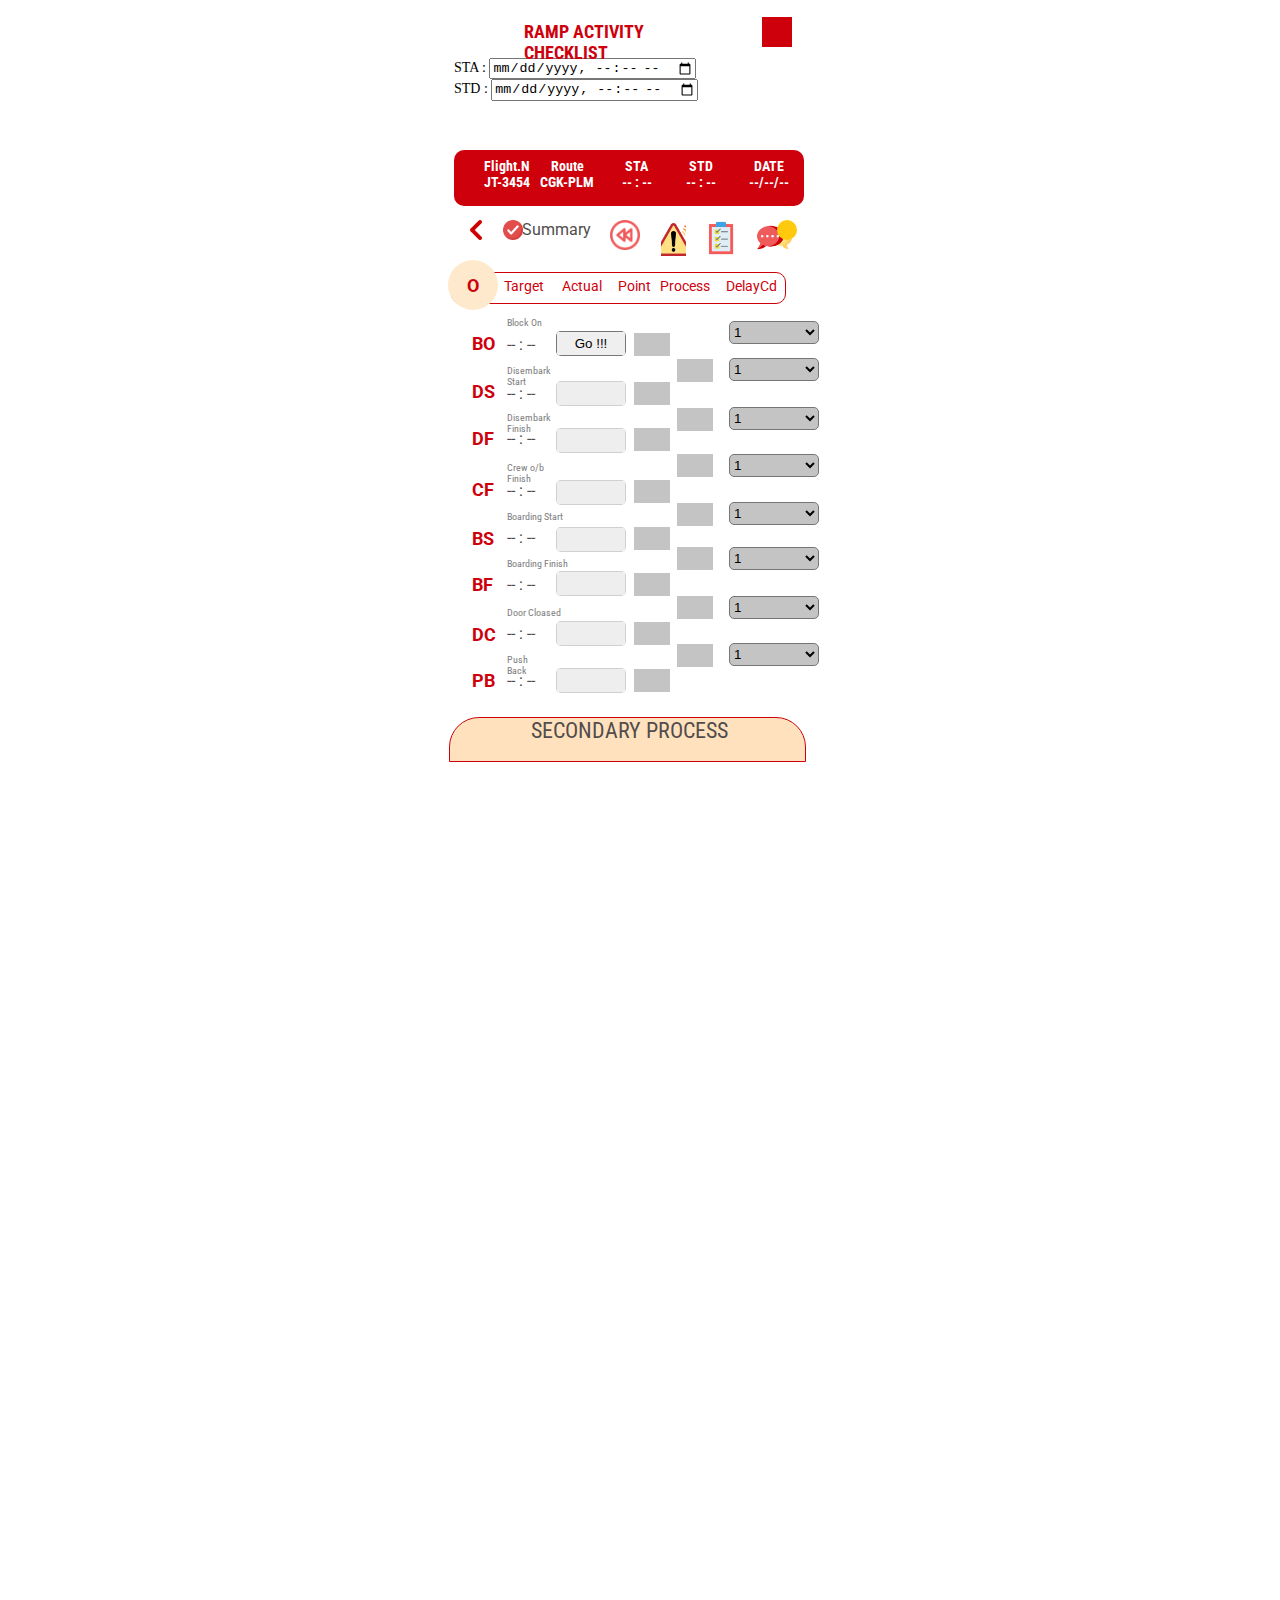
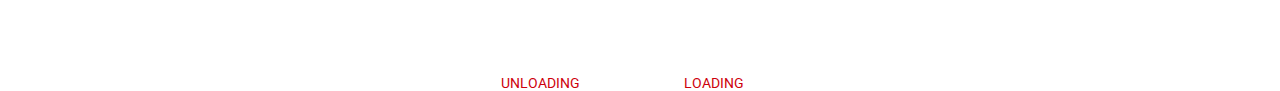
==== index.html @ bf1036a4 "ok" ====
<!DOCTYPE html>
<html>

<head>
    <link href="https://fonts.googleapis.com/css?family=Roboto+Condensed&display=swap" rel="stylesheet" />
    <link href="https://fonts.googleapis.com/css?family=Roboto&display=swap" rel="stylesheet" />
    <link href="./css/main.css" rel="stylesheet" />
    <link href="https://cdn.jsdelivr.net/npm/bootstrap@5.1.3/dist/css/bootstrap.min.css" rel="stylesheet"
        integrity="sha384-1BmE4kWBq78iYhFldvKuhfTAU6auU8tT94WrHftjDbrCEXSU1oBoqyl2QvZ6jIW3" crossorigin="anonymous">
    <title>Document</title>
</head>

<body>
    <div id="content" style="position: absolute; 
        left: 0; 
        right: 0; 
        margin-left: auto; 
        margin-right: auto; 
        width: 30%;" class="text-center card">
        <div class="v1211_265">
            <span class="v1211_266 mt-2">SECONDARY PROCESS</span>
        </div>
        <div class="ataInput">
            STA : <input id="staInput" type="datetime-local" name="partydate"><br>
            <!-- ATA : <input id="ataInput" type="datetime-local" name="partydate"><br> -->
            STD : <input id="stdInput" type="datetime-local" name="partydate"><br>
            <div id="aht"></div>
        </div>

        <span class="v1211_267">UNLOADING</span>
        <span class="v1211_268">LOADING</span>
        <div class="v1211_269">
            <div class="name"></div>
            <div class="name"></div>
            <div class="name"></div>
            <div class="name"></div>
            <div class="name"></div>
            <div class="name"></div>
            <div class="name"></div>
            <div class="name"></div>
            <div class="v1211_278">
                <button data-ct="Bo" id="racStart" class="cp_time mt-0 btn btn-danger px-0 py-0"
                    style="height: 100%;width: 100%;">Go
                    !!!</button>
            </div>
            <div class="v1211_285">
                <button data-ct="Ds" disabled class="cp_time mt-0 btn btn-secondary px-0 py-0"
                    style="height: 100%;width: 100%;">
                </button>
            </div>
            <div class="v1211_279">
                <button data-ct="Df" disabled class="cp_time mt-0 btn btn-secondary px-0 py-0"
                    style="height: 100%;width: 100%;"></button>
            </div>
            <div class="v1211_280">
                <button data-ct="Cf" disabled class="cp_time mt-0 btn btn-secondary px-0 py-0"
                    style="height: 100%;width: 100%;"></button>
            </div>
            <div class="v1211_281">
                <button data-ct="Bs" disabled class="cp_time mt-0 btn btn-secondary px-0 py-0"
                    style="height: 100%;width: 100%;"></button>
            </div>
            <div class="v1211_282">
                <button data-ct="Bf" disabled class="cp_time mt-0 btn btn-secondary px-0 py-0"
                    style="height: 100%;width: 100%;"></button>
            </div>
            <div class="v1211_283">
                <button data-ct="Dc" disabled class="cp_time mt-0 btn btn-secondary px-0 py-0"
                    style="height: 100%;width: 100%;"></button>
            </div>
            <div class="v1211_284">
                <button data-ct="Pb" disabled class="cp_time mt-0 btn btn-secondary px-0 py-0"
                    style="height: 100%;width: 100%;"></button>
            </div>
            <div id="devBo" class="v1211_286 text-center"></div>
            <div id="devDs" class="v1211_287"></div>
            <div id="devDf" class="v1211_288"></div>
            <div id="devCf" class="v1211_289"></div>
            <div id="devBs" class="v1211_290"></div>
            <div id="devBf" class="v1211_300"></div>
            <div id="devDc" class="v1211_291"></div>
            <div id="devPb" class="v1211_299"></div>
            <div id="devpBo" class="v1211_292"></div>
            <div id="devpDs" class="v1211_293"></div>
            <div id="devpDf" class="v1211_294"></div>
            <div id="devpCf" class="v1211_295"></div>
            <div id="devpBs" class="v1211_296"></div>
            <div id="devpDc" class="v1211_297"></div>
            <div id="devpBf" class="v1211_298"></div>
            <select class="v1211_301" name="cars" id="cars">
                <option value="1">1</option>
                <option value="2">2</option>
                <option value="3">3</option>
                <option value="4">4</option>
            </select>
            <select class="v1211_302" id="">
                <option value="1">1</option>
                <option value="2">2</option>
                <option value="3">3</option>
                <option value="4">4</option>
            </select>
            <select class="v1211_303" name="cars" id="cars">
                <option value="1">1</option>
                <option value="2">2</option>
                <option value="3">3</option>
                <option value="4">4</option>
            </select>
            <select class="v1211_304">
                <option value="1">1</option>
                <option value="2">2</option>
                <option value="3">3</option>
                <option value="4">4</option>
            </select>

            <select class="v1211_305">
                <option value="1">1</option>
                <option value="2">2</option>
                <option value="3">3</option>
                <option value="4">4</option>
            </select>
            <select class="v1211_306">
                <option value="1">1</option>
                <option value="2">2</option>
                <option value="3">3</option>
                <option value="4">4</option>
            </select>
            <select class="v1211_307">
                <option value="1">1</option>
                <option value="2">2</option>
                <option value="3">3</option>
                <option value="4">4</option>
            </select>
            <select class="v1211_308">
                <option value="1">1</option>
                <option value="2">2</option>
                <option value="3">3</option>
                <option value="4">4</option>
            </select>
            <div class="name"></div>
            <div class="name"></div>
            <div class="v1211_311"></div>
            <div class="v1211_312"></div>
            <div class="v1211_313"></div>
            <div class="v1211_314"></div>
            <div class="v1211_315"></div>
            <div class="v1211_316"></div>
            <div class="v1211_317"></div>
            <div class="v1211_318"></div>
            <span id="tgtBo" class="v1211_319">-- : --</span>
            <span class="v1211_328">BO</span>
            <span class="v1211_329">DS</span>
            <span class="v1211_330">DF</span>
            <span class="v1211_331">CF</span>
            <span class="v1211_332">BS</span>
            <span class="v1211_333">BF</span>
            <span class="v1211_334">DC</span>
            <span class="v1211_335">PB</span>
            <span class="v1211_336">Block On</span>
            <span class="v1211_337">Disembark Start</span>
            <span class="v1211_338">Disembark Finish</span>
            <span class="v1211_339">Crew o/b Finish</span>
            <span class="v1211_340">Boarding Start</span>
            <span class="v1211_341">Boarding Finish</span>
            <span class="v1211_342">Door Cloased</span>
            <span class="v1211_343">Push Back</span>
            <span id="tgtDs" class="v1211_344">-- : --</span>
            <span id="tgtDf" class="v1211_345">-- : --</span>
            <span id="tgtCf" class="v1211_346">-- : --</span>
            <span id="tgtBs" class="v1211_347">-- : --</span>
            <span id="tgtBf" class="v1211_348">-- : --</span>
            <span id="tgtDc" class="v1211_349">-- : --</span>
            <span id="tgtPb" class="v1211_350">-- : --</span>
        </div>
        <div id="cpTitle" style="position:absolute;top: 252px;">
            <div class="v1211_351"></div>
            <div class="v1211_352"></div>
            <span class="v1211_353">Target</span>
            <span class="v1211_354">O</span>
            <span class="v1211_355">Actual</span>
            <span class="v1211_356">Point</span>
            <span class="v1211_357">Process</span>
            <span class="v1211_358">DelayCd</span>
        </div>
        <div class="v1211_359">
            <div class="v1211_360">
                <div class="v1211_361">
                    <div class="v1211_362"></div>
                </div>
            </div>
            <div class="v1211_363">
                <div class="v1211_364">
                    <div class="v1211_365"></div>
                </div>
            </div>
            <div class="v1211_366">
                <div class="v1211_367">
                    <div class="v1211_368"></div>
                </div>
            </div>
        </div>
        <div class="v1211_369"></div>
        <div class="v1211_370">
            <span class="v1211_372">Flight.N <br>
                JT-3454</span>
            <span class="v1211_373">Route
                CGK-PLM</span>
            <span class="v1211_374">STA<br>
                <span id="staShow">-- : --</span>
            </span>
            <span class="v1211_375">STD<br>
                <span id="stdShow">-- : --</span>
            </span>
            <span class="v1211_376">DATE<br>
                <span id="staDateShow">--/--/--</span></span>
        </div>
        <span class="v1211_371">RAMP ACTIVITY CHECKLIST</span>

        <div class="name"></div>
        <div class="name"></div>
        <div class="name"></div>
        <div class="name"></div>
        <div class="name"></div>
        <div class="name"></div>
        <div class="name"></div>
        <div class="name"></div>
        <div style="position: absolute;
        top: 212px;">
            <div class="v1211_385"></div>
            <div class="v1211_386"></div>
            <div class="v1211_387"></div>
            <div class="v1211_388"></div>
            <div class="v1211_389"></div>
            <div class="v1211_390"></div>
            <span class="v1211_391">Summary</span>
            <div class="v1211_392"></div>
        </div>
    </div>
    <script src="jquery.js"></script>
    <script src="ok.js"></script>
</body>

</html>
---- css/main.css ----
* {
  box-sizing: border-box;
}
body {
  font-size: 14px;
}
.v1211_264 {
  width: 360px;
  height: 644px;
  background: rgba(255,255,255,1);
  opacity: 1;
  position: absolute;
  top: 0px;
  left: 0px;
  overflow: hidden;
}
.v1211_265 {
  width: 357px;
  height: 45px;
  background: rgba(255,226,189,1);
  opacity: 1;
  position: absolute;
  top: 709px;
  left: 1px;
  border: 1px solid rgba(206,0,12,1);
  border-top-left-radius: 30px;
  border-top-right-radius: 30px;
  overflow: hidden;
}
.v1211_266 {
  width: 198px;
  color: rgba(82,77,77,1);
  position: absolute;
  top: 0px;
  left: 81px;
  font-family: Roboto Condensed;
  font-weight: Regular;
  font-size: 22px;
  opacity: 1;
  text-align: left;
}
.v1211_267 {
  width: 78px;
  color: rgba(206,0,12,1);
  position: absolute;
  top: 1667px;
  left: 53px;
  font-family: Roboto;
  font-weight: Regular;
  font-size: 14px;
  opacity: 1;
  text-align: left;
}
.v1211_268 {
  width: 59px;
  color: rgba(206,0,12,1);
  position: absolute;
  top: 1667px;
  left: 236px;
  font-family: Roboto;
  font-weight: Regular;
  font-size: 14px;
  opacity: 1;
  text-align: left;
}
.v1211_269 {
  width: 438px;
  height: 445px;
  background: rgba(255,255,255,1);
  opacity: 1;
  position: absolute;
  top: 248px;
  left: 10px;
  overflow: hidden;
}
.name {
  color: #fff;
}
.name {
  color: #fff;
}
.name {
  color: #fff;
}
.name {
  color: #fff;
}
.name {
  color: #fff;
}
.name {
  color: #fff;
}
.name {
  color: #fff;
}
.name {
  color: #fff;
}
.v1211_278 {
  /* width: 60px; */
  width: 70px;
  height: 25px;
  /* background: rgba(196,196,196,1); */
  opacity: 1;
  position: absolute;
  /* top: 77px; */
  top: 75px;
  left: 98px;
  border-top-left-radius: 5px;
  border-top-right-radius: 5px;
  border-bottom-left-radius: 5px;
  border-bottom-right-radius: 5px;
  overflow: hidden;
  padding-top: 0%;
}
.v1211_279 {
  width: 70px;
  height: 25px;
  /* background: rgba(239,90,90,1); */
  opacity: 1;
  position: absolute;
  top: 172px;
  left: 98px;
  border-top-left-radius: 5px;
  border-top-right-radius: 5px;
  border-bottom-left-radius: 5px;
  border-bottom-right-radius: 5px;
  /* box-shadow: 0px 4px 4px rgba(0, 0, 0, 0.25); */
  overflow: hidden;
}
.v1211_280 {
  width: 70px;
  height: 25px;
  /* background: rgba(196,196,196,1); */
  opacity: 1;
  position: absolute;
  top: 224px;
  left: 98px;
  border-top-left-radius: 5px;
  border-top-right-radius: 5px;
  border-bottom-left-radius: 5px;
  border-bottom-right-radius: 5px;
  overflow: hidden;
}
.v1211_281 {
  width: 70px;
  height: 25px;
  /* background: rgba(196,196,196,1); */
  opacity: 1;
  position: absolute;
  top: 271px;
  left: 98px;
  border-top-left-radius: 5px;
  border-top-right-radius: 5px;
  border-bottom-left-radius: 5px;
  border-bottom-right-radius: 5px;
  overflow: hidden;
}
.v1211_282 {
  width: 70px;
  height: 25px;
  /* background: rgba(196,196,196,1); */
  opacity: 1;
  position: absolute;
  top: 315px;
  left: 98px;
  border-top-left-radius: 5px;
  border-top-right-radius: 5px;
  border-bottom-left-radius: 5px;
  border-bottom-right-radius: 5px;
  overflow: hidden;
}
.v1211_283 {
  width: 70px;
  height: 25px;
  /* background: rgba(196,196,196,1); */
  opacity: 1;
  position: absolute;
  top: 365px;
  left: 98px;
  border-top-left-radius: 5px;
  border-top-right-radius: 5px;
  border-bottom-left-radius: 5px;
  border-bottom-right-radius: 5px;
  overflow: hidden;
}
.v1211_284 {
  width: 70px;
  height: 25px;
  /* background: rgba(196,196,196,1); */
  opacity: 1;
  position: absolute;
  top: 412px;
  left: 98px;
  border-top-left-radius: 5px;
  border-top-right-radius: 5px;
  border-bottom-left-radius: 5px;
  border-bottom-right-radius: 5px;
  overflow: hidden;
}
.v1211_285 {
  width: 70px;
  height: 25px;
  /* background: rgba(196,196,196,1); */
  opacity: 1;
  position: absolute;
  top: 125px;
  left: 98px;
  border-top-left-radius: 5px;
  border-top-right-radius: 5px;
  border-bottom-left-radius: 5px;
  border-bottom-right-radius: 5px;
  overflow: hidden;
}
.v1211_286 {
  width: 36px;
  height: 23px;
  background: rgba(196,196,196,1);
  opacity: 1;
  position: absolute;
  top: 77px;
  left: 176px;
  overflow: hidden;
}
.v1211_287 {
  width: 36px;
  height: 23px;
  background: rgba(196,196,196,1);
  opacity: 1;
  position: absolute;
  top: 126px;
  left: 176px;
  overflow: hidden;
}
.v1211_288 {
  width: 36px;
  height: 23px;
  background: rgba(196,196,196,1);
  opacity: 1;
  position: absolute;
  top: 172px;
  left: 176px;
  overflow: hidden;
}
.v1211_289 {
  width: 36px;
  height: 23px;
  background: rgba(196,196,196,1);
  opacity: 1;
  position: absolute;
  top: 224px;
  left: 176px;
  overflow: hidden;
}
.v1211_290 {
  width: 36px;
  height: 23px;
  background: rgba(196,196,196,1);
  opacity: 1;
  position: absolute;
  top: 271px;
  left: 176px;
  overflow: hidden;
}
.v1211_291 {
  width: 36px;
  height: 23px;
  background: rgba(196,196,196,1);
  opacity: 1;
  position: absolute;
  top: 366px;
  left: 176px;
  overflow: hidden;
}
.v1211_292 {
  width: 36px;
  height: 23px;
  background: rgba(196,196,196,1);
  opacity: 1;
  position: absolute;
  top: 103px;
  left: 219px;
  overflow: hidden;
}
.v1211_293 {
  width: 36px;
  height: 23px;
  background: rgba(196,196,196,1);
  opacity: 1;
  position: absolute;
  top: 152px;
  left: 219px;
  overflow: hidden;
}
.v1211_294 {
  width: 36px;
  height: 23px;
  background: rgba(196,196,196,1);
  opacity: 1;
  position: absolute;
  top: 198px;
  left: 219px;
  overflow: hidden;
}
.v1211_295 {
  width: 36px;
  height: 23px;
  background: rgba(196,196,196,1);
  opacity: 1;
  position: absolute;
  top: 247px;
  left: 219px;
  overflow: hidden;
}
.v1211_296 {
  width: 36px;
  height: 23px;
  background: rgba(196,196,196,1);
  opacity: 1;
  position: absolute;
  top: 291px;
  left: 219px;
  overflow: hidden;
}
.v1211_297 {
  width: 36px;
  height: 23px;
  background: rgba(196,196,196,1);
  opacity: 1;
  position: absolute;
  top: 388px;
  left: 219px;
  overflow: hidden;
}
.v1211_298 {
  width: 36px;
  height: 23px;
  background: rgba(196,196,196,1);
  opacity: 1;
  position: absolute;
  top: 340px;
  left: 219px;
  overflow: hidden;
}
.v1211_299 {
  width: 36px;
  height: 23px;
  background: rgba(196,196,196,1);
  opacity: 1;
  position: absolute;
  top: 413px;
  left: 176px;
  overflow: hidden;
}
.v1211_300 {
  width: 36px;
  height: 23px;
  background: rgba(196,196,196,1);
  opacity: 1;
  position: absolute;
  top: 317px;
  left: 176px;
  overflow: hidden;
}
.v1211_301 {
  top: 65px;
  left: 271px;
  width: 90px;
  height: 23px;
  background: rgba(196,196,196,1);
  opacity: 1;
  position: absolute;
  border-top-left-radius: 5px;
  border-top-right-radius: 5px;
  border-bottom-left-radius: 5px;
  border-bottom-right-radius: 5px;
  overflow: hidden;
}
.v1211_302 {
  top: 102px;
  left: 271px;
  width: 90px;
  height: 23px;
  background: rgba(196,196,196,1);
  opacity: 1;
  position: absolute;
  border-top-left-radius: 5px;
  border-top-right-radius: 5px;
  border-bottom-left-radius: 5px;
  border-bottom-right-radius: 5px;
  overflow: hidden;
}
.v1211_303 {
  top: 151px;
  left: 271px;
  width: 90px;
  height: 23px;
  background: rgba(196,196,196,1);
  opacity: 1;
  position: absolute;
  border-top-left-radius: 5px;
  border-top-right-radius: 5px;
  border-bottom-left-radius: 5px;
  border-bottom-right-radius: 5px;
  overflow: hidden;
}
.v1211_304 {
  top: 198px;
  left: 271px;
  width: 90px;
  height: 23px;
  background: rgba(196,196,196,1);
  opacity: 1;
  position: absolute;
  border-top-left-radius: 5px;
  border-top-right-radius: 5px;
  border-bottom-left-radius: 5px;
  border-bottom-right-radius: 5px;
  overflow: hidden;
}
.v1211_305 {
  top: 246px;
  left: 271px;
  width: 90px;
  height: 23px;
  background: rgba(196,196,196,1);
  opacity: 1;
  position: absolute;
  border-top-left-radius: 5px;
  border-top-right-radius: 5px;
  border-bottom-left-radius: 5px;
  border-bottom-right-radius: 5px;
  overflow: hidden;
}
.v1211_306 {
  top: 340px;
  left: 271px;
  width: 90px;
  height: 23px;
  background: rgba(196,196,196,1);
  opacity: 1;
  position: absolute;
  border-top-left-radius: 5px;
  border-top-right-radius: 5px;
  border-bottom-left-radius: 5px;
  border-bottom-right-radius: 5px;
  overflow: hidden;
}
.v1211_307 {
  top: 387px;
  left: 271px;
  width: 90px;
  height: 23px;
  background: rgba(196,196,196,1);
  opacity: 1;
  position: absolute;
  border-top-left-radius: 5px;
  border-top-right-radius: 5px;
  border-bottom-left-radius: 5px;
  border-bottom-right-radius: 5px;
  overflow: hidden;
}
.v1211_308 {
  top: 291px;
  left: 271px;
  width: 90px;
  height: 23px;
  background: rgba(196,196,196,1);
  opacity: 1;
  position: absolute;
  border-top-left-radius: 5px;
  border-top-right-radius: 5px;
  border-bottom-left-radius: 5px;
  border-bottom-right-radius: 5px;
  overflow: hidden;
}
.name {
  color: #fff;
}
.name {
  color: #fff;
}
.v1211_311 {
  width: 40px;
  height: 40px;
  background: rgba(255,255,255,1);
  opacity: 1;
  position: absolute;
  top: 67px;
  left: 6px;
  border-radius: 50%;
}
.v1211_312 {
  width: 40px;
  height: 40px;
  background: rgba(255,255,255,1);
  opacity: 1;
  position: absolute;
  top: 163px;
  left: 6px;
  border-radius: 50%;
}
.v1211_313 {
  width: 40px;
  height: 40px;
  background: rgba(255,255,255,1);
  opacity: 1;
  position: absolute;
  top: 116px;
  left: 6px;
  border-radius: 50%;
}
.v1211_314 {
  width: 40px;
  height: 40px;
  background: rgba(255,255,255,1);
  opacity: 1;
  position: absolute;
  top: 213px;
  left: 6px;
  border-radius: 50%;
}
.v1211_315 {
  width: 40px;
  height: 40px;
  background: rgba(255,255,255,1);
  opacity: 1;
  position: absolute;
  top: 309px;
  left: 6px;
  border-radius: 50%;
}
.v1211_316 {
  width: 40px;
  height: 40px;
  background: rgba(255,255,255,1);
  opacity: 1;
  position: absolute;
  top: 262px;
  left: 6px;
  border-radius: 50%;
}
.v1211_317 {
  width: 40px;
  height: 40px;
  background: rgba(255,255,255,1);
  opacity: 1;
  position: absolute;
  top: 405px;
  left: 6px;
  border-radius: 50%;
}
.v1211_318 {
  width: 40px;
  height: 40px;
  background: rgba(255,255,255,1);
  opacity: 1;
  position: absolute;
  top: 358px;
  left: 6px;
  border-radius: 50%;
}
.v1211_319 {
  width: 48px;
  color: rgba(82,77,77,1);
  position: absolute;
  top: 79px;
  left: 49px;
  font-family: Roboto;
  font-weight: Regular;
  font-size: 16px;
  opacity: 1;
  text-align: left;
}
.v1211_320 {
  width: 48px;
  color: rgba(82,77,77,1);
  position: absolute;
  top: 79px;
  left: 114px;
  font-family: Roboto;
  font-weight: Regular;
  font-size: 16px;
  opacity: 1;
  text-align: left;
}
.v1211_321 {
  width: 9px;
  color: rgba(82,77,77,1);
  position: absolute;
  top: 79px;
  left: 190px;
  font-family: Roboto;
  font-weight: Regular;
  font-size: 16px;
  opacity: 1;
  text-align: left;
}
.v1211_322 {
  width: 9px;
  color: rgba(82,77,77,1);
  position: absolute;
  top: 128px;
  left: 190px;
  font-family: Roboto;
  font-weight: Regular;
  font-size: 16px;
  opacity: 1;
  text-align: left;
}
.v1211_323 {
  width: 9px;
  color: rgba(82,77,77,1);
  position: absolute;
  top: 0px;
  left: 233px;
  font-family: Roboto;
  font-weight: Regular;
  font-size: 16px;
  opacity: 1;
  text-align: left;
}
.v1211_324 {
  width: 25px;
  color: rgba(82,77,77,1);
  position: absolute;
  top: 59px;
  left: 287px;
  font-family: Roboto;
  font-weight: Regular;
  font-size: 16px;
  opacity: 1;
  text-align: left;
}
.v1211_325 {
  width: 25px;
  color: rgba(82,77,77,1);
  position: absolute;
  top: 103px;
  left: 287px;
  font-family: Roboto;
  font-weight: Regular;
  font-size: 16px;
  opacity: 1;
  text-align: left;
}
.v1211_326 {
  width: 48px;
  color: rgba(82,77,77,1);
  position: absolute;
  top: 128px;
  left: 114px;
  font-family: Roboto;
  font-weight: Regular;
  font-size: 16px;
  opacity: 1;
  text-align: left;
}
.v1211_327 {
  width: 48px;
  color: rgba(255,255,255,1);
  position: absolute;
  top: 175px;
  left: 114px;
  font-family: Roboto;
  font-weight: Regular;
  font-size: 16px;
  opacity: 1;
  text-align: left;
}
.v1211_328 {
  width: 24px;
  color: rgba(206,0,12,1);
  position: absolute;
  top: 77px;
  left: 14px;
  font-family: Roboto;
  font-weight: Bold;
  font-size: 18px;
  opacity: 1;
  text-align: left;
}
.v1211_329 {
  width: 23px;
  color: rgba(206,0,12,1);
  position: absolute;
  top: 125px;
  left: 14px;
  font-family: Roboto;
  font-weight: Bold;
  font-size: 18px;
  opacity: 1;
  text-align: left;
}
.v1211_330 {
  width: 22px;
  color: rgba(206,0,12,1);
  position: absolute;
  top: 172px;
  left: 14px;
  font-family: Roboto;
  font-weight: Bold;
  font-size: 18px;
  opacity: 1;
  text-align: left;
}
.v1211_331 {
  width: 22px;
  color: rgba(206,0,12,1);
  position: absolute;
  top: 223px;
  left: 14px;
  font-family: Roboto;
  font-weight: Bold;
  font-size: 18px;
  opacity: 1;
  text-align: left;
}
.v1211_332 {
  width: 23px;
  color: rgba(206,0,12,1);
  position: absolute;
  top: 272px;
  left: 14px;
  font-family: Roboto;
  font-weight: Bold;
  font-size: 18px;
  opacity: 1;
  text-align: left;
}
.v1211_333 {
  width: 22px;
  color: rgba(206,0,12,1);
  position: absolute;
  top: 318px;
  left: 14px;
  font-family: Roboto;
  font-weight: Bold;
  font-size: 18px;
  opacity: 1;
  text-align: left;
}
.v1211_334 {
  width: 24px;
  color: rgba(206,0,12,1);
  position: absolute;
  top: 368px;
  left: 14px;
  font-family: Roboto;
  font-weight: Bold;
  font-size: 18px;
  opacity: 1;
  text-align: left;
}
.v1211_335 {
  width: 24px;
  color: rgba(206,0,12,1);
  position: absolute;
  top: 414px;
  left: 14px;
  font-family: Roboto;
  font-weight: Bold;
  font-size: 18px;
  opacity: 1;
  text-align: left;
}
.v1211_336 {
  width: 36px;
  color: rgba(126,126,126,1);
  position: absolute;
  top: 61px;
  left: 49px;
  font-family: Roboto Condensed;
  font-weight: Regular;
  font-size: 10px;
  opacity: 1;
  text-align: left;
}
.v1211_337 {
  width: 64px;
  color: rgba(126,126,126,1);
  position: absolute;
  top: 109px;
  left: 49px;
  font-family: Roboto Condensed;
  font-weight: Regular;
  font-size: 10px;
  opacity: 1;
  text-align: left;
}
.v1211_338 {
  width: 68px;
  color: rgba(126,126,126,1);
  position: absolute;
  top: 156px;
  left: 49px;
  font-family: Roboto Condensed;
  font-weight: Regular;
  font-size: 10px;
  opacity: 1;
  text-align: left;
}
.v1211_339 {
  width: 62px;
  color: rgba(126,126,126,1);
  position: absolute;
  top: 206px;
  left: 49px;
  font-family: Roboto Condensed;
  font-weight: Regular;
  font-size: 10px;
  opacity: 1;
  text-align: left;
}
.v1211_340 {
  width: 57px;
  color: rgba(126,126,126,1);
  position: absolute;
  top: 255px;
  left: 49px;
  font-family: Roboto Condensed;
  font-weight: Regular;
  font-size: 10px;
  opacity: 1;
  text-align: left;
}
.v1211_341 {
  width: 62px;
  color: rgba(126,126,126,1);
  position: absolute;
  top: 302px;
  left: 49px;
  font-family: Roboto Condensed;
  font-weight: Regular;
  font-size: 10px;
  opacity: 1;
  text-align: left;
}
.v1211_342 {
  width: 54px;
  color: rgba(126,126,126,1);
  position: absolute;
  top: 351px;
  left: 49px;
  font-family: Roboto Condensed;
  font-weight: Regular;
  font-size: 10px;
  opacity: 1;
  text-align: left;
}
.v1211_343 {
  width: 42px;
  color: rgba(126,126,126,1);
  position: absolute;
  top: 398px;
  left: 49px;
  font-family: Roboto Condensed;
  font-weight: Regular;
  font-size: 10px;
  opacity: 1;
  text-align: left;
}
.v1211_344 {
  width: 48px;
  color: rgba(82,77,77,1);
  position: absolute;
  top: 128px;
  left: 49px;
  font-family: Roboto;
  font-weight: Regular;
  font-size: 16px;
  opacity: 1;
  text-align: left;
}
.v1211_345 {
  width: 48px;
  color: rgba(82,77,77,1);
  position: absolute;
  top: 173px;
  left: 49px;
  font-family: Roboto;
  font-weight: Regular;
  font-size: 16px;
  opacity: 1;
  text-align: left;
}
.v1211_346 {
  width: 48px;
  color: rgba(82,77,77,1);
  position: absolute;
  top: 225px;
  left: 49px;
  font-family: Roboto;
  font-weight: Regular;
  font-size: 16px;
  opacity: 1;
  text-align: left;
}
.v1211_347 {
  width: 48px;
  color: rgba(82,77,77,1);
  position: absolute;
  top: 272px;
  left: 49px;
  font-family: Roboto;
  font-weight: Regular;
  font-size: 16px;
  opacity: 1;
  text-align: left;
}
.v1211_348 {
  width: 48px;
  color: rgba(82,77,77,1);
  position: absolute;
  top: 319px;
  left: 49px;
  font-family: Roboto;
  font-weight: Regular;
  font-size: 16px;
  opacity: 1;
  text-align: left;
}
.v1211_349 {
  width: 48px;
  color: rgba(82,77,77,1);
  position: absolute;
  top: 368px;
  left: 49px;
  font-family: Roboto;
  font-weight: Regular;
  font-size: 16px;
  opacity: 1;
  text-align: left;
}
.v1211_350 {
  width: 48px;
  color: rgba(82,77,77,1);
  position: absolute;
  top: 415px;
  left: 49px;
  font-family: Roboto;
  font-weight: Regular;
  font-size: 16px;
  opacity: 1;
  text-align: left;
}
.v1211_351 {
  width: 335px;
  height: 32px;
  background: url("../images/v1211_351.png");
  background-repeat: no-repeat;
  background-position: center center;
  background-size: cover;
  opacity: 1;
  position: absolute;
  top: 12px;
  left: 3px;
  border: 1px solid rgba(206,0,12,1);
  border-top-left-radius: 10px;
  border-top-right-radius: 10px;
  border-bottom-left-radius: 10px;
  border-bottom-right-radius: 10px;
  overflow: hidden;
}
.v1211_352 {
  width: 50px;
  height: 50px;
  background: rgba(255,233,204,1);
  opacity: 1;
  position: absolute;
  top: 0px;
  left: 0px;
  border-radius: 50%;
}
.v1211_353 {
  width: 40px;
  color: rgba(206,0,12,1);
  position: absolute;
  top: 18px;
  left: 56px;
  font-family: Roboto;
  font-weight: Medium;
  font-size: 14px;
  opacity: 1;
  text-align: left;
}
.v1211_354 {
  width: 13px;
  color: rgba(206,0,12,1);
  position: absolute;
  top: 15px;
  left: 19px;
  font-family: Roboto;
  font-weight: Bold;
  font-size: 18px;
  opacity: 1;
  text-align: left;
}
.v1211_355 {
  width: 41px;
  color: rgba(206,0,12,1);
  position: absolute;
  top: 18px;
  left: 114px;
  font-family: Roboto;
  font-weight: Medium;
  font-size: 14px;
  opacity: 1;
  text-align: left;
}
.v1211_356 {
  width: 33px;
  color: rgba(206,0,12,1);
  position: absolute;
  top: 18px;
  left: 170px;
  font-family: Roboto;
  font-weight: Medium;
  font-size: 14px;
  opacity: 1;
  text-align: left;
}
.v1211_357 {
  width: 51px;
  color: rgba(206,0,12,1);
  position: absolute;
  top: 18px;
  left: 212px;
  font-family: Roboto;
  font-weight: Medium;
  font-size: 14px;
  opacity: 1;
  text-align: left;
}
.v1211_358 {
  width: 52px;
  color: rgba(206,0,12,1);
  position: absolute;
  top: 18px;
  left: 278px;
  font-family: Roboto;
  font-weight: Medium;
  font-size: 14px;
  opacity: 1;
  text-align: left;
}
.v1211_359 {
  width: 30px;
  height: 30px;
  background: url("../images/v1211_359.png");
  background-repeat: no-repeat;
  background-position: center center;
  background-size: cover;
  opacity: 1;
  position: absolute;
  top: 9px;
  left: 314px;
  overflow: hidden;
}
.v1211_360 {
  width: 30px;
  height: 30px;
  background: url("../images/v1211_360.png");
  background-repeat: no-repeat;
  background-position: center center;
  background-size: cover;
  opacity: 1;
  position: absolute;
  top: 0px;
  left: 0px;
  overflow: hidden;
}
.v1211_361 {
  width: 30px;
  height: 30px;
  background: url("../images/v1211_361.png");
  background-repeat: no-repeat;
  background-position: center center;
  background-size: cover;
  opacity: 1;
  position: absolute;
  top: 0px;
  left: 0px;
  overflow: hidden;
}
.v1211_362 {
  width: 30px;
  height: 30px;
  background: rgba(206,0,12,1);
  opacity: 1;
  position: absolute;
  top: 0px;
  left: 0px;
}
.v1211_363 {
  width: 2px;
  height: 9px;
  background: url("../images/v1211_363.png");
  background-repeat: no-repeat;
  background-position: center center;
  background-size: cover;
  opacity: 1;
  position: absolute;
  top: 7px;
  left: 13px;
  overflow: hidden;
}
.v1211_364 {
  width: 2px;
  height: 9px;
  background: url("../images/v1211_364.png");
  background-repeat: no-repeat;
  background-position: center center;
  background-size: cover;
  opacity: 1;
  position: absolute;
  top: 0px;
  left: 0px;
  overflow: hidden;
}
.v1211_365 {
  width: 2px;
  height: 9px;
  background: rgba(206,0,12,1);
  opacity: 1;
  position: absolute;
  top: 0px;
  left: 0px;
}
.v1211_366 {
  width: 3px;
  height: 3px;
  background: url("../images/v1211_366.png");
  background-repeat: no-repeat;
  background-position: center center;
  background-size: cover;
  opacity: 1;
  position: absolute;
  top: 18px;
  left: 13px;
  overflow: hidden;
}
.v1211_367 {
  width: 3px;
  height: 3px;
  background: url("../images/v1211_367.png");
  background-repeat: no-repeat;
  background-position: center center;
  background-size: cover;
  opacity: 1;
  position: absolute;
  top: 0px;
  left: 0px;
  overflow: hidden;
}
.v1211_368 {
  width: 3px;
  height: 3px;
  background: rgba(206,0,12,1);
  opacity: 1;
  position: absolute;
  top: 0px;
  left: 0px;
}
.v1211_369 {
  width: 91px;
  height: 43px;
  background: url("../images/v1211_369.png");
  background-repeat: no-repeat;
  background-position: center center;
  background-size: cover;
  opacity: 1;
  position: absolute;
  top: 108px;
  left: 57px;
  overflow: hidden;
}
.ataInput{
  position: absolute;
  top: 50px;
  left: 6px;
}
.v1211_370 {
  width: 350px;
  height: 56px;
  background: rgba(206,0,12,1);
  opacity: 1;
  position: absolute;
  top: 142px;
  left: 6px;
  border-top-left-radius: 10px;
  border-top-right-radius: 10px;
  border-bottom-left-radius: 10px;
  border-bottom-right-radius: 10px;
  overflow: hidden;
}
.v1211_371 {
  width: 207px;
  color: rgba(206,0,12,1);
  position: absolute;
  top: 13px;
  left: 76px;
  font-family: Roboto Condensed;
  font-weight: Bold;
  font-size: 18px;
  opacity: 1;
  text-align: left;
}
.v1211_372 {
  margin-top: 8px;
  width: 67px;
  color: rgba(255,255,255,1);
  position: absolute;
  top: 0px;
  left: 19px;
  font-family: Roboto Condensed;
  font-weight: Bold;
  font-size: 14px;
  opacity: 1;
  text-align: center;
}
.v1211_373 {
  margin-top: 8px;
  width: 54px;
  color: rgba(255,255,255,1);
  position: absolute;
  top: 0px;
  left: 86px;
  font-family: Roboto Condensed;
  font-weight: Bold;
  font-size: 14px;
  opacity: 1;
  text-align: center;
}
.v1211_374 {
  margin-top: 8px;
  width: 39px;
  color: rgba(255,255,255,1);
  position: absolute;
  top: 0px;
  left: 163px;
  font-family: Roboto Condensed;
  font-weight: Bold;
  font-size: 14px;
  opacity: 1;
  text-align: center;
}
.v1211_375 {
  margin-top: 8px;
  width: 39px;
  color: rgba(255,255,255,1);
  position: absolute;
  top: 0px;
  left: 227px;
  font-family: Roboto Condensed;
  font-weight: Bold;
  font-size: 14px;
  opacity: 1;
  text-align: center;
}
.v1211_376 {
  margin-top: 8px;
  width: 52px;
  color: rgba(255,255,255,1);
  position: absolute;
  top: 0px;
  left: 289px;
  font-family: Roboto Condensed;
  font-weight: Bold;
  font-size: 14px;
  opacity: 1;
  text-align: center;
}
.name {
  color: #fff;
}
.name {
  color: #fff;
}
.name {
  color: #fff;
}
.name {
  color: #fff;
}
.name {
  color: #fff;
}
.name {
  color: #fff;
}
.name {
  color: #fff;
}
.name {
  color: #fff;
}
.v1211_385 {
  width: 35px;
  height: 35px;
  background: url("../images/v1211_385.png");
  background-repeat: no-repeat;
  background-position: center center;
  background-size: cover;
  opacity: 1;
  position: absolute;
  top: 0px;
  left: 309px;
  overflow: hidden;
}
.v1211_386 {
  width: 20px;
  height: 20px;
  background: rgba(255,202,14,1);
  opacity: 1;
  position: absolute;
  top: 0px;
  left: 329px;
  border-radius: 50%;
}
.v1211_387 {
  width: 30px;
  height: 30px;
  background: url("../images/v1211_387.png");
  background-repeat: no-repeat;
  background-position: center center;
  background-size: cover;
  opacity: 1;
  position: absolute;
  top: 0px;
  left: 162px;
  overflow: hidden;
}
.v1211_388 {
  width: 30px;
  height: 36px;
  background: url("../images/v1211_388.png");
  background-repeat: no-repeat;
  background-position: center center;
  background-size: cover;
  opacity: 1;
  position: absolute;
  top: 0px;
  left: 258px;
  overflow: hidden;
}
.v1211_389 {
  width: 20px;
  height: 20px;
  background: url("../images/v1211_389.png");
  background-repeat: no-repeat;
  background-position: center center;
  background-size: cover;
  opacity: 1;
  position: absolute;
  top: 0px;
  left: 55px;
  overflow: hidden;
}
.v1211_390 {
  width: 25px;
  height: 39px;
  background: url("../images/v1211_390.png");
  background-repeat: no-repeat;
  background-position: center center;
  background-size: cover;
  opacity: 1;
  position: absolute;
  top: 0px;
  left: 213px;
  overflow: hidden;
}
.v1211_391 {
  width: 69px;
  color: rgba(82,77,77,1);
  position: absolute;
  top: 0px;
  left: 74px;
  font-family: Roboto;
  font-weight: Medium;
  font-size: 16px;
  opacity: 1;
  text-align: left;
}
.v1211_392 {
  width: 20px;
  height: 20px;
  background: url("../images/v1211_392.png");
  background-repeat: no-repeat;
  background-position: center center;
  background-size: cover;
  opacity: 1;
  position: absolute;
  top: 0px;
  left: 18px;
  overflow: hidden;
}
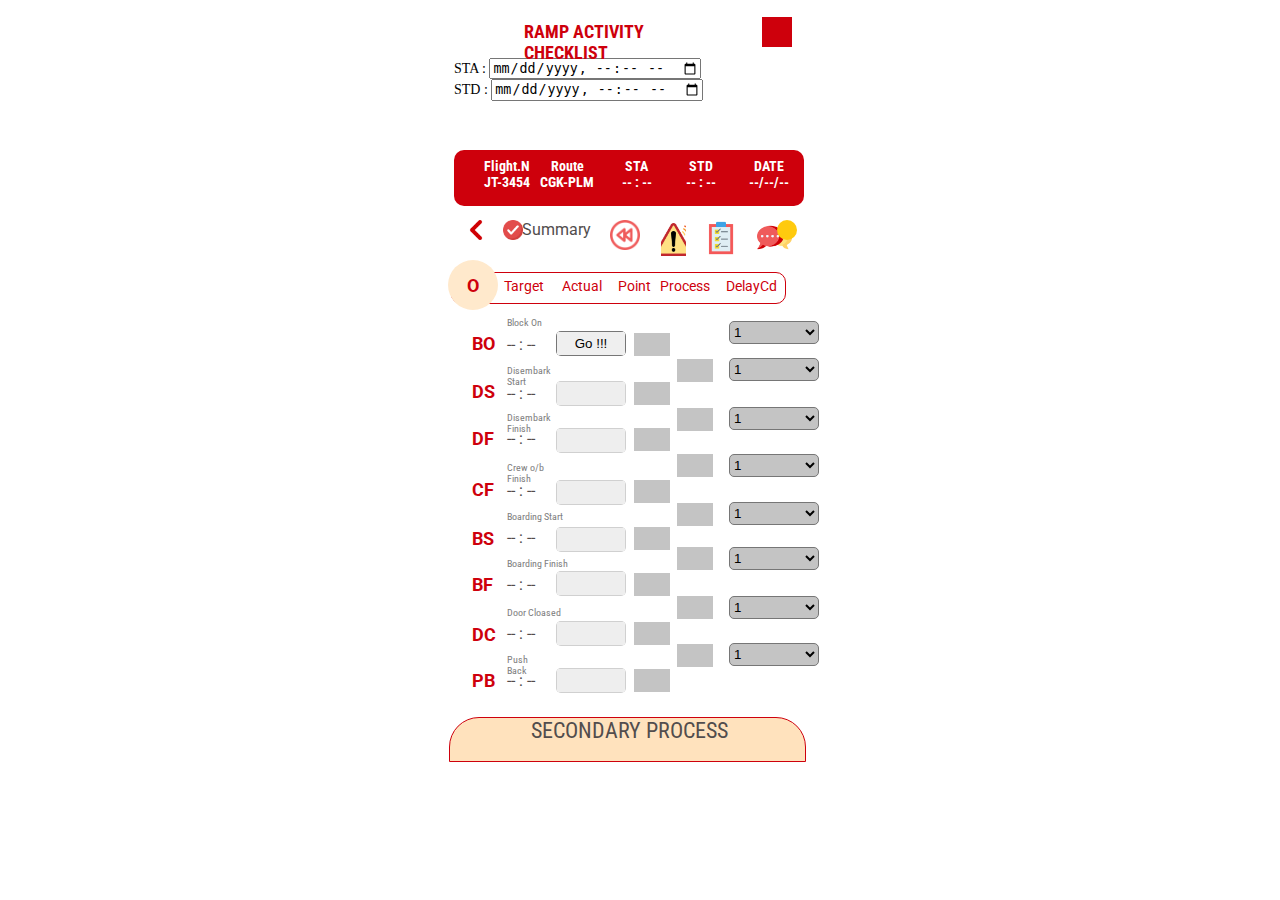
==== commit d60bfed9: "24des1" ====
--- a/index.html
+++ b/index.html
@@ -27,8 +27,8 @@
             <div id="aht"></div>
         </div>
 
-        <span class="v1211_267">UNLOADING</span>
-        <span class="v1211_268">LOADING</span>
+        <!-- <span class="v1211_267">UNLOADING</span> -->
+        <!-- <span class="v1211_268">LOADING</span> -->
         <div class="v1211_269">
             <div class="name"></div>
             <div class="name"></div>
